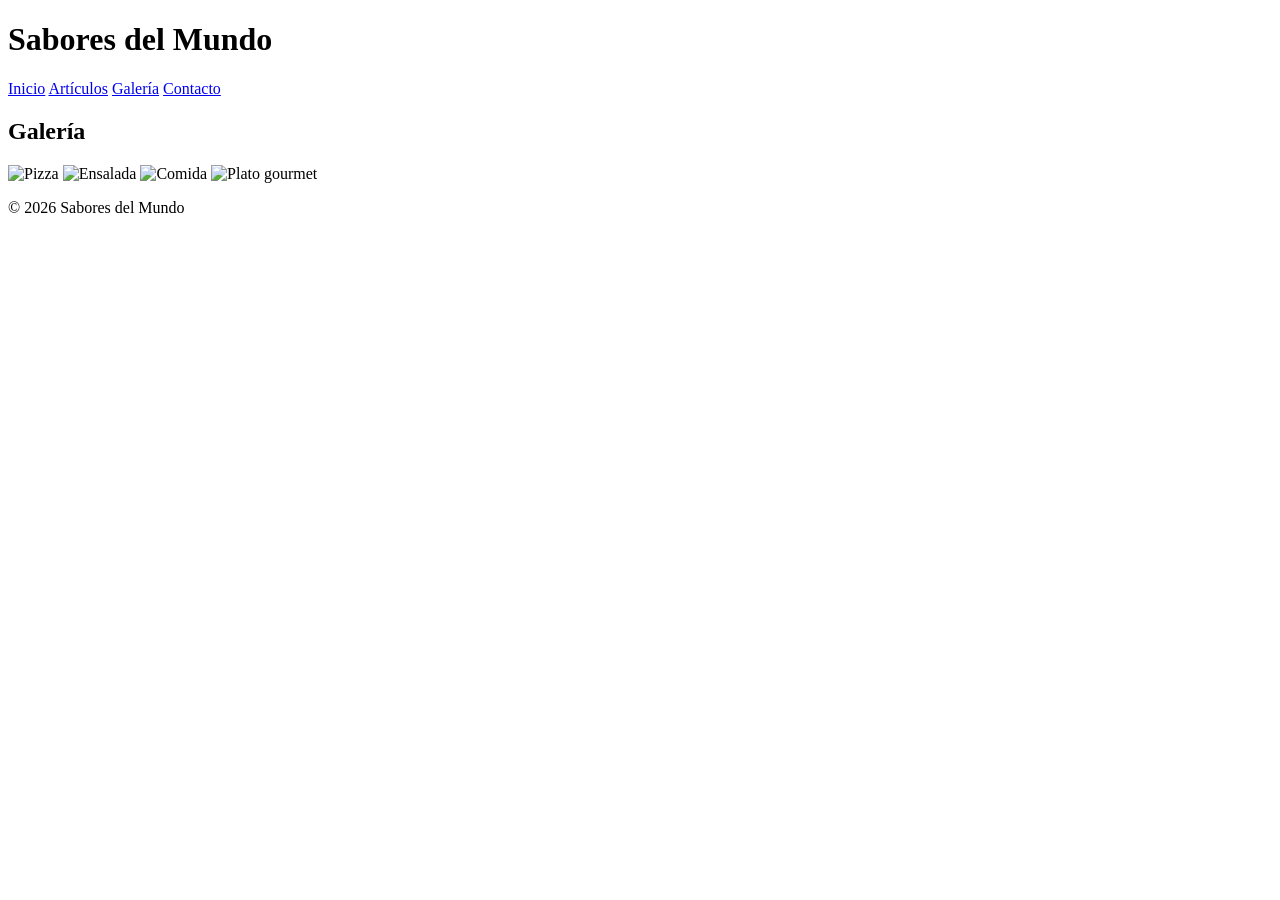
==== index.html @ be002724 "Creación de la estructura del proyecto" ====
<!DOCTYPE html>
<html lang="es">
<head>
  <meta charset="UTF-8">
  <meta name="viewport" content="width=device-width, initial-scale=1.0">
  <title>Galería | Sabores del Mundo</title>
  <link rel="stylesheet" href="css/estilos.css">
</head>
<body>
  <header class="header">
    <div class="contenedor">
      <h1>Sabores del Mundo</h1>
      <nav class="nav">
        <a href="index.html">Inicio</a>
        <a href="articulos.html">Artículos</a>
        <a href="galeria.html">Galería</a>
        <a href="contacto.html">Contacto</a>
      </nav>
    </div>
  </header>

  <main class="seccion">
    <div class="contenedor">
      <h2>Galería</h2>

      <div class="galeria">
        <img src="https://images.unsplash.com/photo-1513104890138-7c749659a591?auto=format&fit=crop&w=800&q=80" alt="Pizza">
        <img src="https://images.unsplash.com/photo-1546069901-ba9599a7e63c?auto=format&fit=crop&w=800&q=80" alt="Ensalada">
        <img src="https://images.unsplash.com/photo-1565299624946-b28f40a0ae38?auto=format&fit=crop&w=800&q=80" alt="Comida">
        <img src="https://images.unsplash.com/photo-1504674900247-0877df9cc836?auto=format&fit=crop&w=800&q=80" alt="Plato gourmet">
      </div>
    </div>
  </main>

  <footer class="footer">
    <div class="contenedor">
      <p>&copy; 2026 Sabores del Mundo</p>
    </div>
  </footer>

  <script src="js/script.js"></script>
</body>
</html>
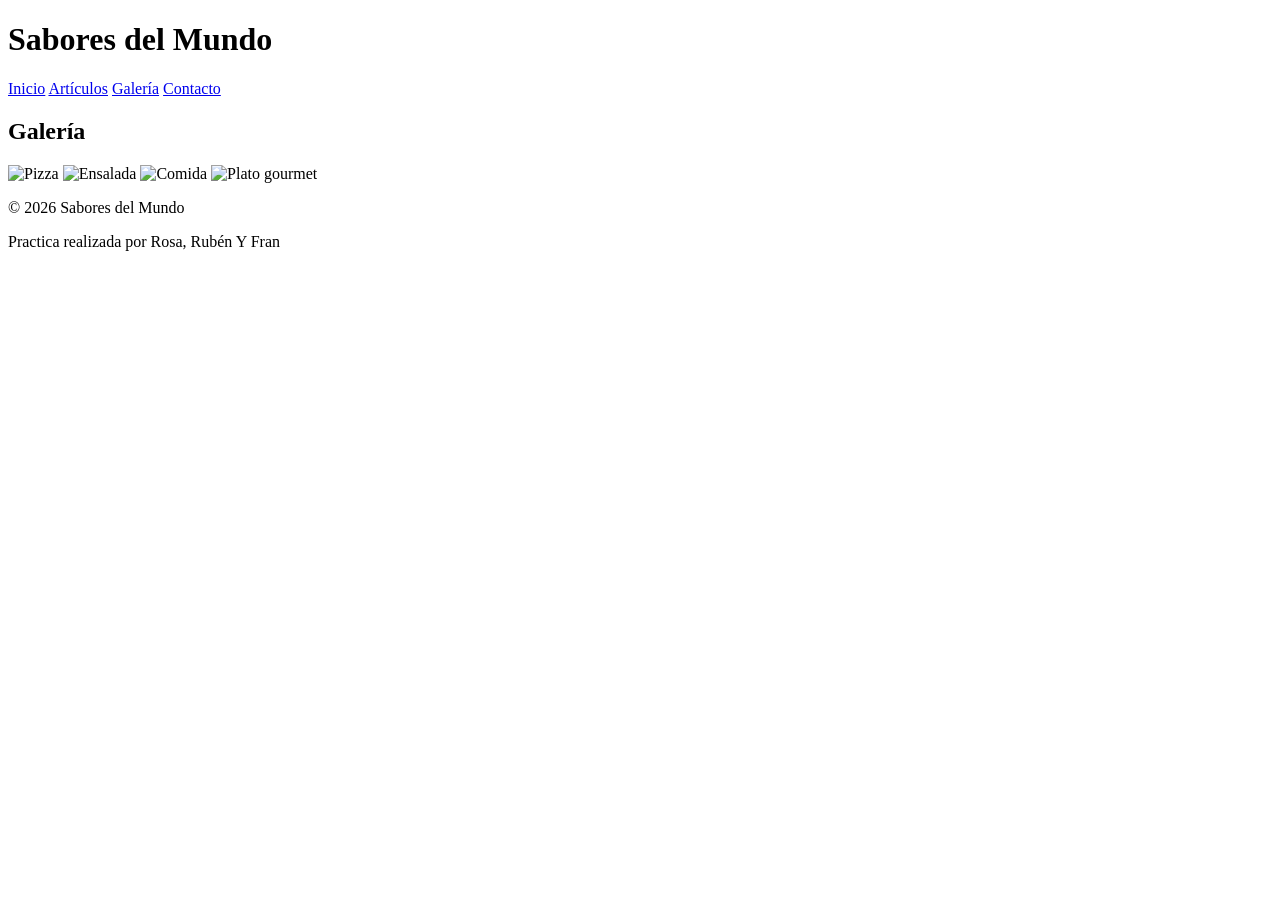
==== commit 80d2dc37: "Actualización contenido de la página principal del proyecto" ====
--- a/index.html
+++ b/index.html
@@ -3,8 +3,9 @@
 <head>
   <meta charset="UTF-8">
   <meta name="viewport" content="width=device-width, initial-scale=1.0">
+  <meta name="author" content="Rosa, Rubén y Fran">
   <title>Galería | Sabores del Mundo</title>
-  <link rel="stylesheet" href="css/estilos.css">
+  <link rel="stylesheet" href="estilos.css">
 </head>
 <body>
   <header class="header">
@@ -35,9 +36,10 @@
   <footer class="footer">
     <div class="contenedor">
       <p>&copy; 2026 Sabores del Mundo</p>
+      <p>Practica realizada por Rosa, Rubén Y Fran</p>
     </div>
   </footer>
 
-  <script src="js/script.js"></script>
+  <script src="script.js"></script>
 </body>
 </html>
--- a/estilos.css
+++ b/estilos.css
@@ -0,0 +1,51 @@
+<!DOCTYPE html>
+<html lang="es">
+<head>
+  <meta charset="UTF-8">
+  <meta name="viewport" content="width=device-width, initial-scale=1.0">
+  <title>Contacto | Sabores del Mundo</title>
+  <link rel="stylesheet" href="css/estilos.css">
+</head>
+<body>
+  <header class="header">
+    <div class="contenedor">
+      <h1>Sabores del Mundo</h1>
+      <nav class="nav">
+        <a href="index.html">Inicio</a>
+        <a href="articulos.html">Artículos</a>
+        <a href="galeria.html">Galería</a>
+        <a href="contacto.html">Contacto</a>
+      </nav>
+    </div>
+  </header>
+
+  <main class="seccion">
+    <div class="contenedor">
+      <h2>Formulario de contacto</h2>
+
+      <form id="formulario-contacto" class="formulario">
+        <label for="nombre">Nombre</label>
+        <input type="text" id="nombre" name="nombre" required>
+
+        <label for="email">Correo electrónico</label>
+        <input type="email" id="email" name="email" required>
+
+        <label for="mensaje">Mensaje</label>
+        <textarea id="mensaje" name="mensaje" rows="5" required></textarea>
+
+        <button type="submit" class="boton">Enviar</button>
+      </form>
+
+      <p id="mensaje-formulario" class="mensaje-formulario"></p>
+    </div>
+  </main>
+
+  <footer class="footer">
+    <div class="contenedor">
+      <p>&copy; 2026 Sabores del Mundo</p>
+    </div>
+  </footer>
+
+  <script src="js/script.js"></script>
+</body>
+</html>
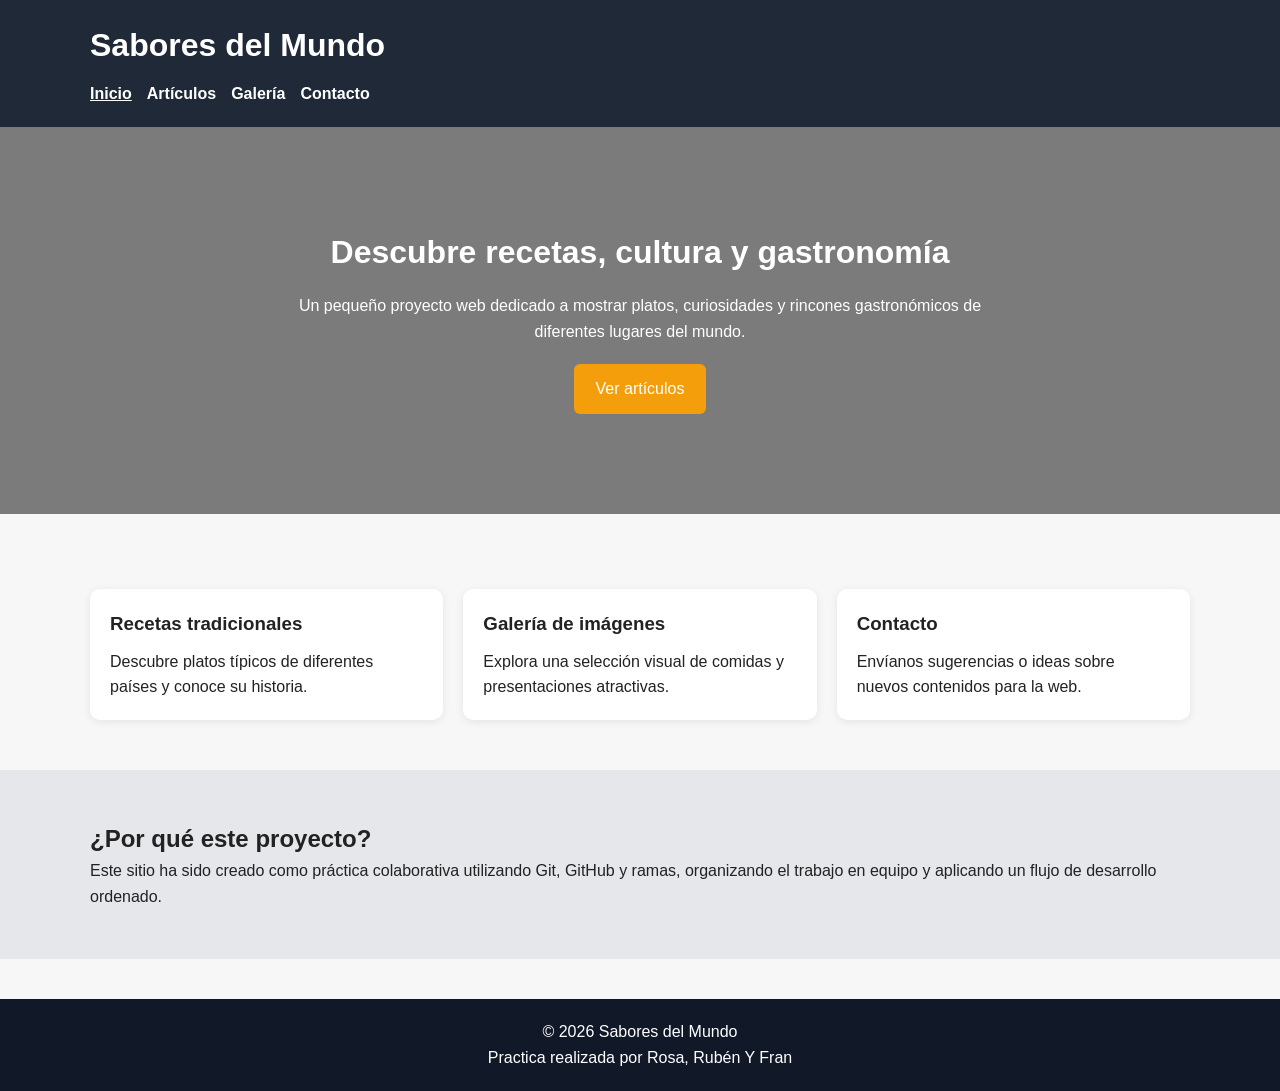
==== commit 490052d6: "Corregido contenidos y estructura del proyecto" ====
--- a/index.html
+++ b/index.html
@@ -3,8 +3,8 @@
 <head>
   <meta charset="UTF-8">
   <meta name="viewport" content="width=device-width, initial-scale=1.0">
-  <meta name="author" content="Rosa, Rubén y Fran">
-  <title>Galería | Sabores del Mundo</title>
+  <meta name="author" content="Rosa, Rubén Y Fran">
+  <title>Inicio | Sabores del Mundo</title>
   <link rel="stylesheet" href="estilos.css">
 </head>
 <body>
@@ -20,17 +20,40 @@
     </div>
   </header>
 
-  <main class="seccion">
-    <div class="contenedor">
-      <h2>Galería</h2>
+  <main>
+    <section class="hero">
+      <div class="contenedor">
+        <h2>Descubre recetas, cultura y gastronomía</h2>
+        <p>Un pequeño proyecto web dedicado a mostrar platos, curiosidades y rincones gastronómicos de diferentes lugares del mundo.</p>
+        <a class="boton" href="articulos.html">Ver artículos</a>
+      </div>
+    </section>
 
-      <div class="galeria">
-        <img src="https://images.unsplash.com/photo-1513104890138-7c749659a591?auto=format&fit=crop&w=800&q=80" alt="Pizza">
-        <img src="https://images.unsplash.com/photo-1546069901-ba9599a7e63c?auto=format&fit=crop&w=800&q=80" alt="Ensalada">
-        <img src="https://images.unsplash.com/photo-1565299624946-b28f40a0ae38?auto=format&fit=crop&w=800&q=80" alt="Comida">
-        <img src="https://images.unsplash.com/photo-1504674900247-0877df9cc836?auto=format&fit=crop&w=800&q=80" alt="Plato gourmet">
+    <section class="seccion">
+      <div class="contenedor tarjetas">
+        <article class="tarjeta">
+          <h3>Recetas tradicionales</h3>
+          <p>Descubre platos típicos de diferentes países y conoce su historia.</p>
+        </article>
+
+        <article class="tarjeta">
+          <h3>Galería de imágenes</h3>
+          <p>Explora una selección visual de comidas y presentaciones atractivas.</p>
+        </article>
+
+        <article class="tarjeta">
+          <h3>Contacto</h3>
+          <p>Envíanos sugerencias o ideas sobre nuevos contenidos para la web.</p>
+        </article>
       </div>
-    </div>
+    </section>
+
+    <section class="seccion fondo-suave">
+      <div class="contenedor">
+        <h2>¿Por qué este proyecto?</h2>
+        <p>Este sitio ha sido creado como práctica colaborativa utilizando Git, GitHub y ramas, organizando el trabajo en equipo y aplicando un flujo de desarrollo ordenado.</p>
+      </div>
+    </section>
   </main>
 
   <footer class="footer">
--- a/estilos.css
+++ b/estilos.css
@@ -1,51 +1,162 @@
-<!DOCTYPE html>
-<html lang="es">
-<head>
-  <meta charset="UTF-8">
-  <meta name="viewport" content="width=device-width, initial-scale=1.0">
-  <title>Contacto | Sabores del Mundo</title>
-  <link rel="stylesheet" href="css/estilos.css">
-</head>
-<body>
-  <header class="header">
-    <div class="contenedor">
-      <h1>Sabores del Mundo</h1>
-      <nav class="nav">
-        <a href="index.html">Inicio</a>
-        <a href="articulos.html">Artículos</a>
-        <a href="galeria.html">Galería</a>
-        <a href="contacto.html">Contacto</a>
-      </nav>
-    </div>
-  </header>
+* {
+  margin: 0;
+  padding: 0;
+  box-sizing: border-box;
+}
 
-  <main class="seccion">
-    <div class="contenedor">
-      <h2>Formulario de contacto</h2>
+body {
+  font-family: Arial, sans-serif;
+  line-height: 1.6;
+  background-color: #f7f7f7;
+  color: #222;
+}
 
-      <form id="formulario-contacto" class="formulario">
-        <label for="nombre">Nombre</label>
-        <input type="text" id="nombre" name="nombre" required>
+.contenedor {
+  width: 90%;
+  max-width: 1100px;
+  margin: 0 auto;
+}
 
-        <label for="email">Correo electrónico</label>
-        <input type="email" id="email" name="email" required>
+.header {
+  background-color: #1f2937;
+  color: white;
+  padding: 20px 0;
+}
 
-        <label for="mensaje">Mensaje</label>
-        <textarea id="mensaje" name="mensaje" rows="5" required></textarea>
+.header h1 {
+  margin-bottom: 10px;
+}
 
-        <button type="submit" class="boton">Enviar</button>
-      </form>
+.nav {
+  display: flex;
+  gap: 15px;
+  flex-wrap: wrap;
+}
 
-      <p id="mensaje-formulario" class="mensaje-formulario"></p>
-    </div>
-  </main>
+.nav a {
+  color: white;
+  text-decoration: none;
+  font-weight: bold;
+}
 
-  <footer class="footer">
-    <div class="contenedor">
-      <p>&copy; 2026 Sabores del Mundo</p>
-    </div>
-  </footer>
+.nav a:hover,
+.nav a.activo {
+  text-decoration: underline;
+}
 
-  <script src="js/script.js"></script>
-</body>
-</html>+.hero {
+  background: linear-gradient(rgba(0,0,0,.5), rgba(0,0,0,.5)),
+    url('https://images.unsplash.com/photo-1490645935967-10de6ba17061?auto=format&fit=crop&w=1400&q=80') center/cover;
+  color: white;
+  padding: 100px 0;
+  text-align: center;
+}
+
+.hero h2 {
+  font-size: 2rem;
+  margin-bottom: 15px;
+}
+
+.hero p {
+  max-width: 700px;
+  margin: 0 auto 20px;
+}
+
+.boton {
+  display: inline-block;
+  background-color: #f59e0b;
+  color: white;
+  padding: 12px 22px;
+  border: none;
+  text-decoration: none;
+  border-radius: 6px;
+  cursor: pointer;
+}
+
+.boton:hover {
+  background-color: #d97706;
+}
+
+.seccion {
+  padding: 50px 0;
+}
+
+.fondo-suave {
+  background-color: #e5e7eb;
+}
+
+.tarjetas {
+  display: grid;
+  grid-template-columns: repeat(auto-fit, minmax(220px, 1fr));
+  gap: 20px;
+  margin-top: 25px;
+}
+
+.tarjeta {
+  background-color: white;
+  padding: 20px;
+  border-radius: 10px;
+  box-shadow: 0 2px 8px rgba(0,0,0,.08);
+}
+
+.tarjeta h3 {
+  margin-bottom: 10px;
+}
+
+.galeria {
+  display: grid;
+  grid-template-columns: repeat(auto-fit, minmax(240px, 1fr));
+  gap: 20px;
+  margin-top: 25px;
+}
+
+.galeria img {
+  width: 100%;
+  height: 220px;
+  object-fit: cover;
+  border-radius: 10px;
+}
+
+.formulario {
+  display: flex;
+  flex-direction: column;
+  gap: 12px;
+  background-color: white;
+  padding: 25px;
+  border-radius: 10px;
+  box-shadow: 0 2px 8px rgba(0,0,0,.08);
+  max-width: 600px;
+  margin-top: 25px;
+}
+
+.formulario input,
+.formulario textarea {
+  padding: 10px;
+  border: 1px solid #ccc;
+  border-radius: 6px;
+}
+
+.mensaje-formulario {
+  margin-top: 15px;
+  font-weight: bold;
+  color: green;
+}
+
+.footer {
+  background-color: #111827;
+  color: white;
+  text-align: center;
+  padding: 20px 0;
+  margin-top: 40px;
+}
+
+@media (max-width: 768px) {
+  .hero h2 {
+    font-size: 1.6rem;
+  }
+
+  .nav {
+    flex-direction: column;
+    gap: 10px;
+  }
+}
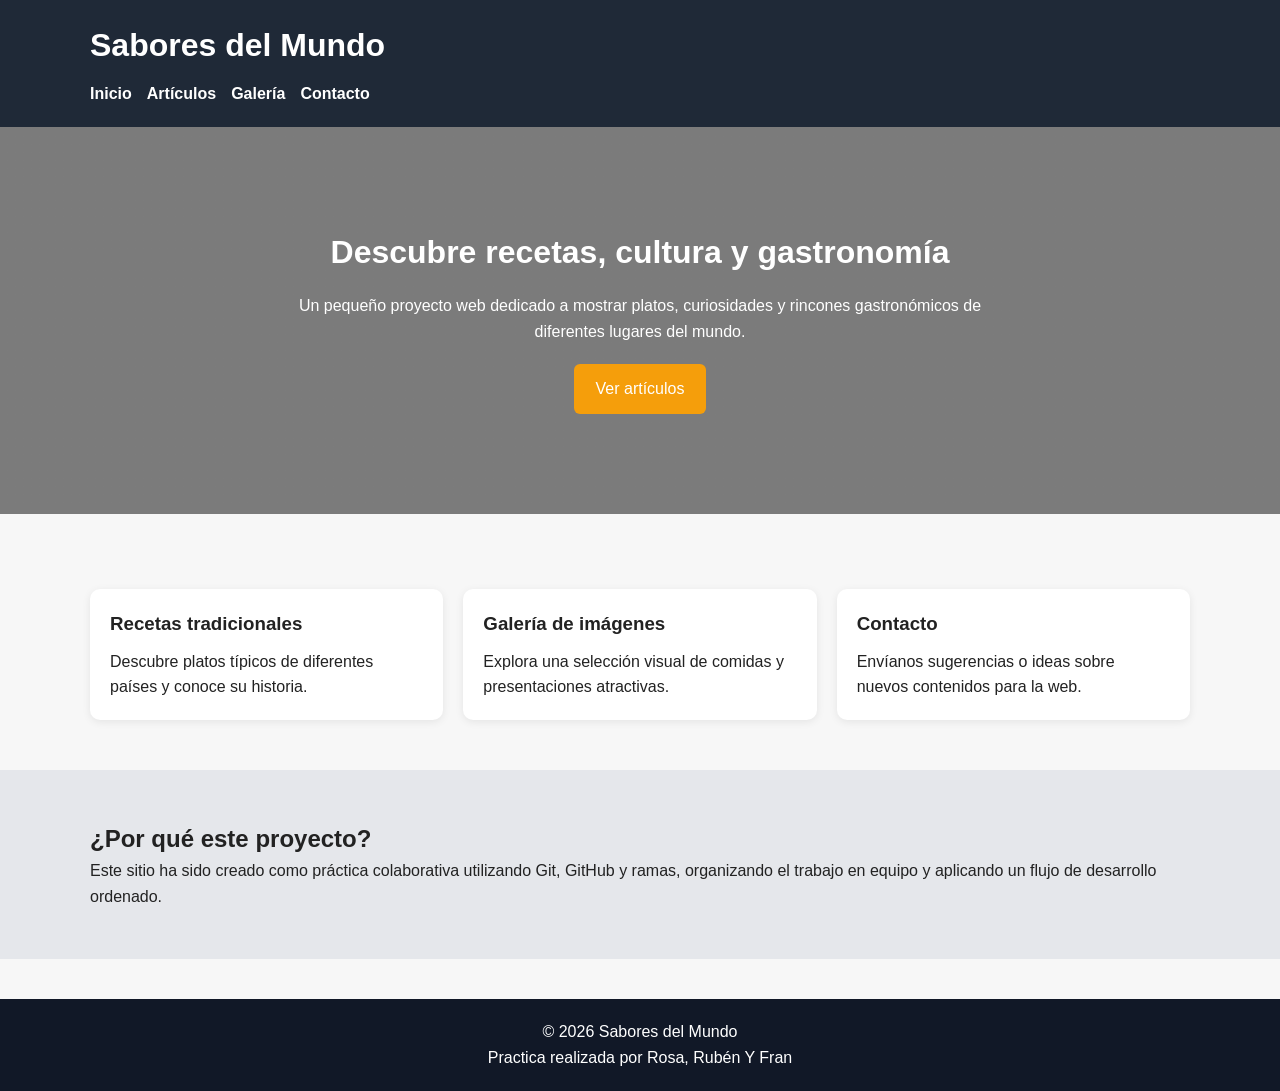
==== commit c3916944: "Eliminados accesos al .js en index.html y articulos.html" ====
--- a/index.html
+++ b/index.html
@@ -62,7 +62,5 @@
       <p>Practica realizada por Rosa, Rubén Y Fran</p>
     </div>
   </footer>
-
-  <script src="script.js"></script>
 </body>
 </html>
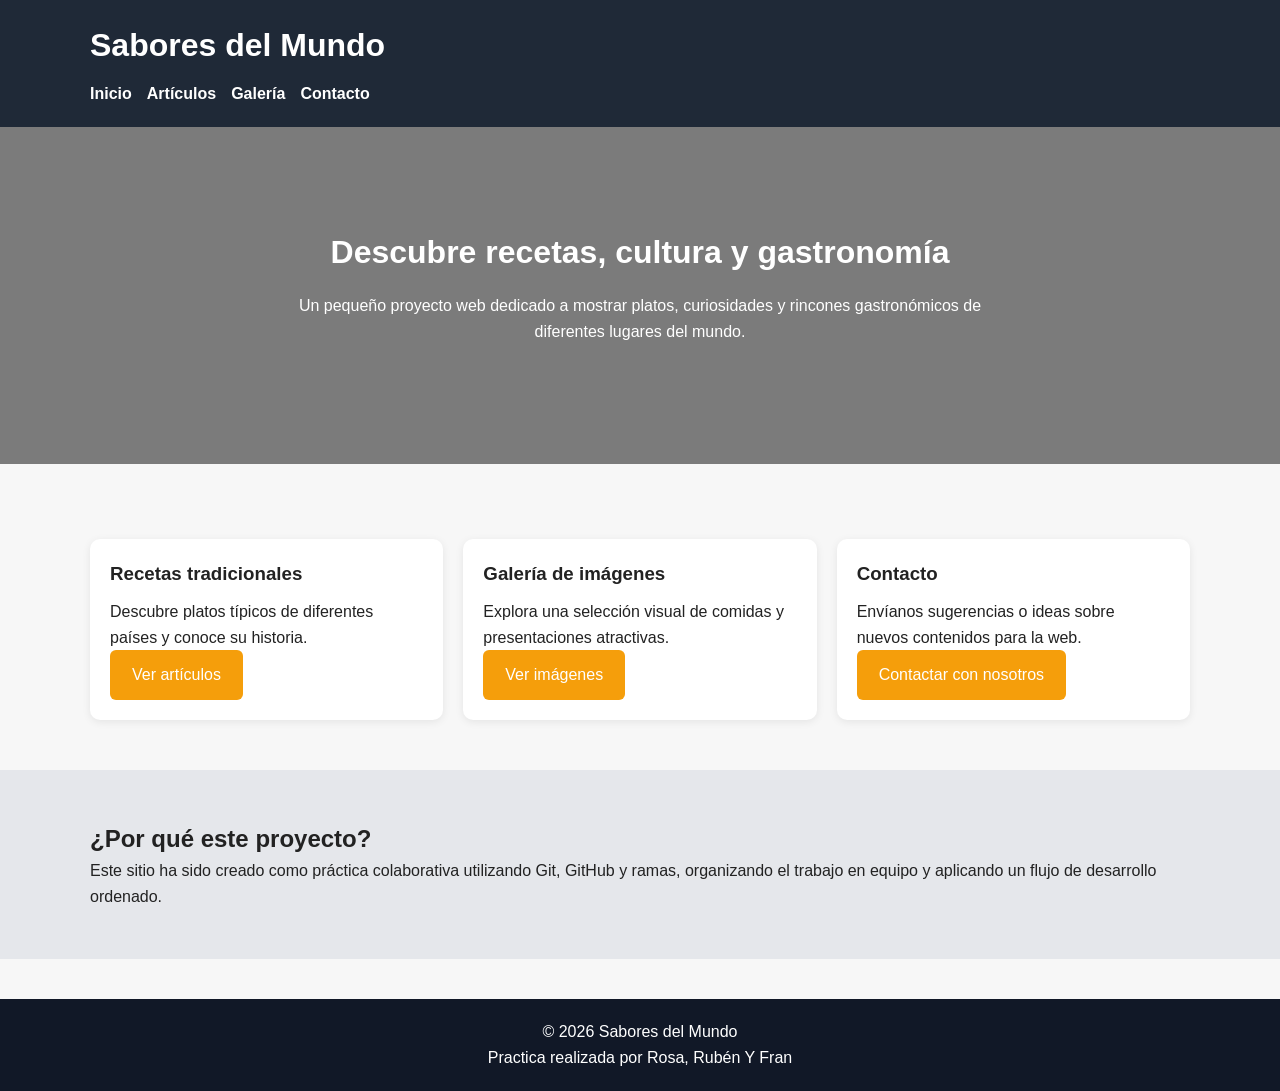
==== commit ac346900: "Nueva estructura de botones en index" ====
--- a/index.html
+++ b/index.html
@@ -25,7 +25,6 @@
       <div class="contenedor">
         <h2>Descubre recetas, cultura y gastronomía</h2>
         <p>Un pequeño proyecto web dedicado a mostrar platos, curiosidades y rincones gastronómicos de diferentes lugares del mundo.</p>
-        <a class="boton" href="articulos.html">Ver artículos</a>
       </div>
     </section>
 
@@ -34,16 +33,19 @@
         <article class="tarjeta">
           <h3>Recetas tradicionales</h3>
           <p>Descubre platos típicos de diferentes países y conoce su historia.</p>
+          <a class="boton" href="articulos.html">Ver artículos</a>
         </article>
 
         <article class="tarjeta">
           <h3>Galería de imágenes</h3>
           <p>Explora una selección visual de comidas y presentaciones atractivas.</p>
+          <a class="boton" href="galeria.html">Ver imágenes</a>
         </article>
 
         <article class="tarjeta">
           <h3>Contacto</h3>
           <p>Envíanos sugerencias o ideas sobre nuevos contenidos para la web.</p>
+          <a class="boton" href="contacto.html">Contactar con nosotros</a>
         </article>
       </div>
     </section>
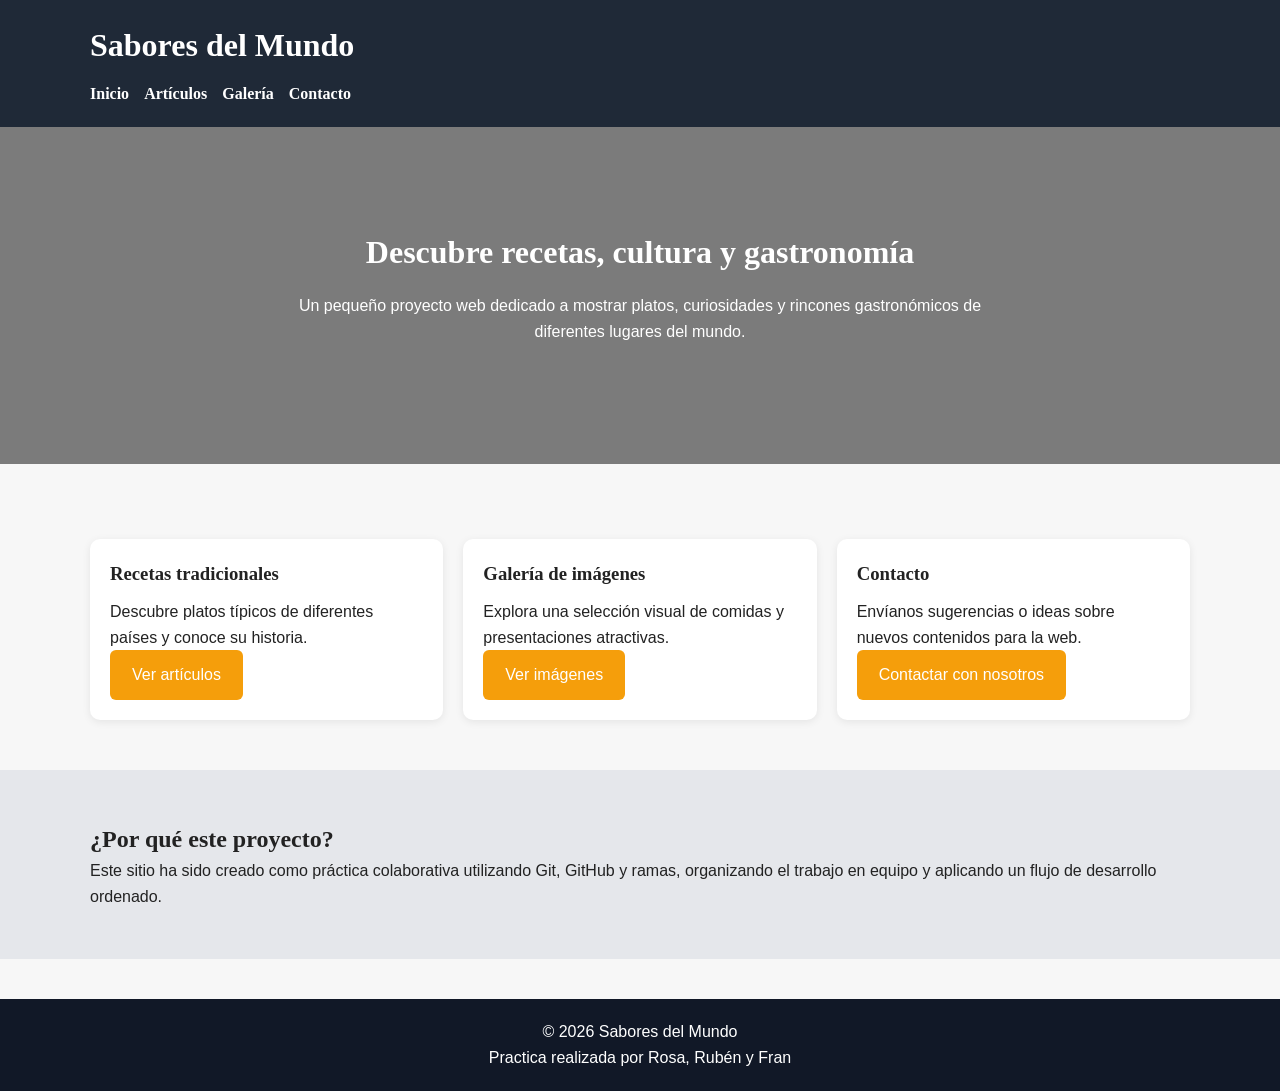
==== commit 31943c1a: "Estilos en títulos y cambio de rutas css y js en Galería Eliminada la etiqueta script y modificada l" ====
--- a/index.html
+++ b/index.html
@@ -61,7 +61,7 @@
   <footer class="footer">
     <div class="contenedor">
       <p>&copy; 2026 Sabores del Mundo</p>
-      <p>Practica realizada por Rosa, Rubén Y Fran</p>
+      <p>Practica realizada por Rosa, Rubén y Fran</p>
     </div>
   </footer>
 </body>
--- a/estilos.css
+++ b/estilos.css
@@ -9,6 +9,10 @@
   line-height: 1.6;
   background-color: #f7f7f7;
   color: #222;
+}
+
+h1, h2, h3, .nav a {
+  font-family: Cambria, Cochin, Georgia, Times, 'Times New Roman', serif;
 }
 
 .contenedor {
